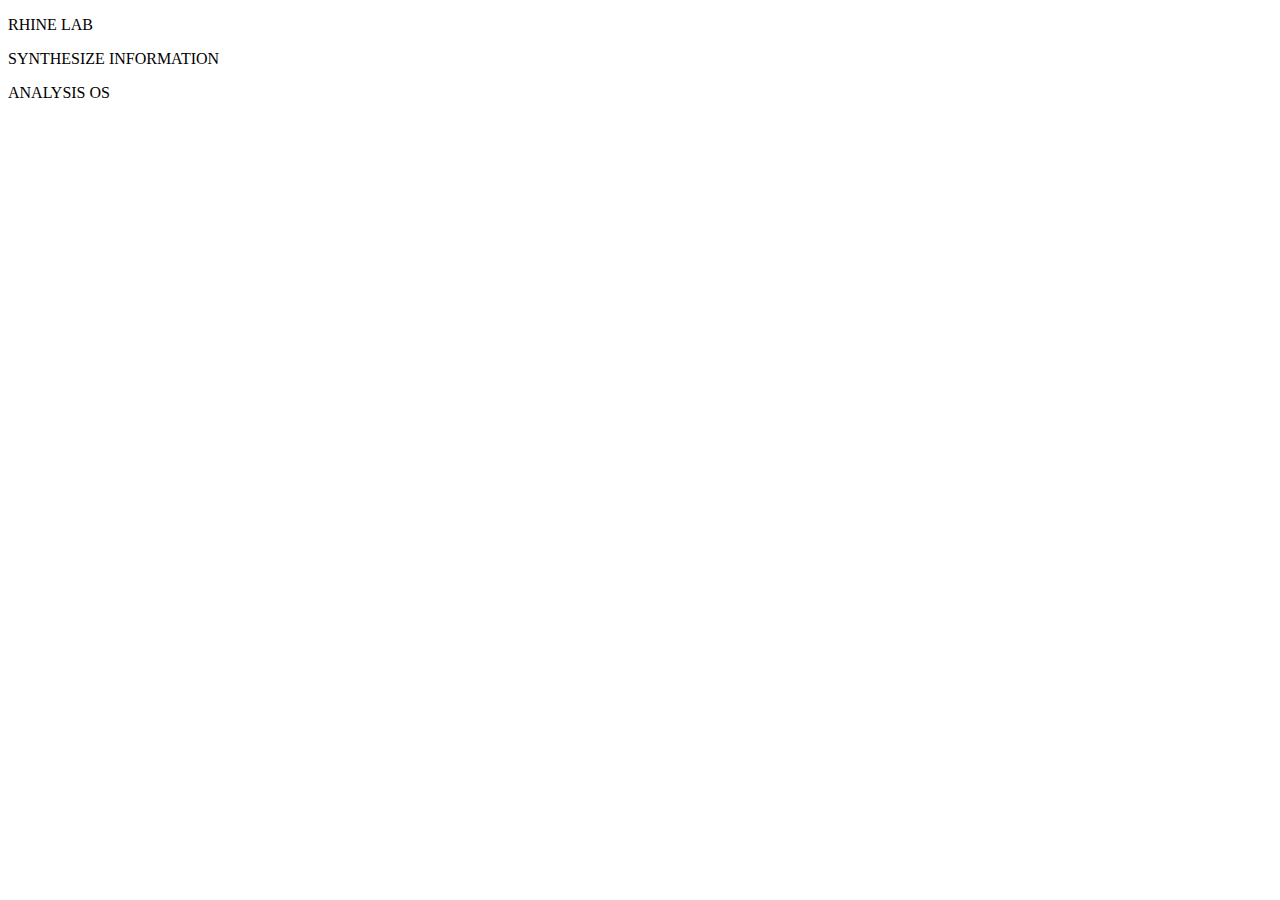
==== project/index.html @ 027043c8 "web第一次提交" ====
<!DOCTYPE html>
<html lang="zh-CN">
<head>
    <meta charset="UTF-8">
    <meta name="viewport" content="width=device-width, initial-scale=1.0">
    <title>index</title>
    <link rel="stylesheet" href="style.css">
</head>
<body>
    <div class="rhine-lab">
        <p class="line1">RHINE LAB</p>
        <p class="line2">SYNTHESIZE    INFORMATION</p>
        <p class="line3">ANALYSIS   OS</p>
    </div>
</body>
</html>
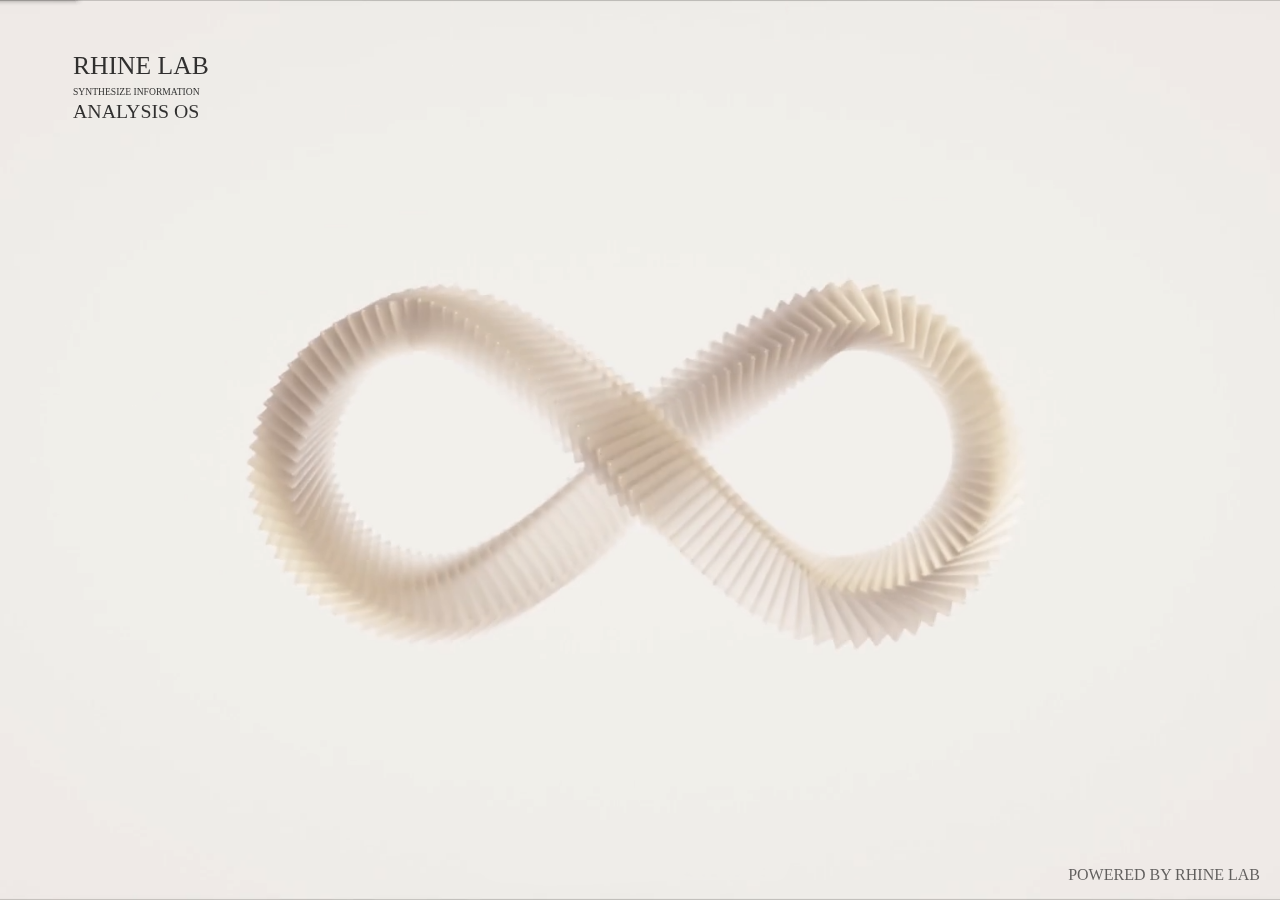
==== commit 9e1823b1: "web第二次提交" ====
--- a/project/index.html
+++ b/project/index.html
@@ -3,14 +3,27 @@
 <head>
     <meta charset="UTF-8">
     <meta name="viewport" content="width=device-width, initial-scale=1.0">
-    <title>index</title>
-    <link rel="stylesheet" href="style.css">
+    <title>RHINE LAB</title>
+    <link rel="stylesheet" href="CSS/style.css">
+    <style>
+        body{
+            background-image: url(image/background.png);
+            background-size: cover;
+            background-position: center;
+        }
+    </style>
 </head>
 <body>
+
     <div class="rhine-lab">
         <p class="line1">RHINE LAB</p>
         <p class="line2">SYNTHESIZE    INFORMATION</p>
         <p class="line3">ANALYSIS   OS</p>
     </div>
+    <div>
+        <p class="bottom">POWERED BY RHINE LAB</p>
+    </div>
+
+
 </body>
 </html>
--- a/project/CSS/style.css
+++ b/project/CSS/style.css
@@ -0,0 +1,36 @@
+body{
+    background-attachment: fixed;
+}
+
+.rhine-lab{
+    position: fixed;
+    width: 15vw;
+    height: 10vh;
+    margin: 40px 60px;
+    color: rgb(0, 0, 0,0.8);
+}
+
+.line1{
+    font-size: 2vw;
+    padding: 3px 5px;
+    margin: 0%;
+}
+
+.line2{
+    font-size: 0.75vw;
+    padding: 2px 5px;
+    margin: 0%;
+}
+
+.line3{
+    font-size: 1.55vw;
+    padding: 1px 5px;
+    margin: 0%;
+}
+
+.bottom{
+    position: fixed;
+    bottom: 0;
+    right: 20px;
+    color: rgb(0, 0, 0,0.6);
+}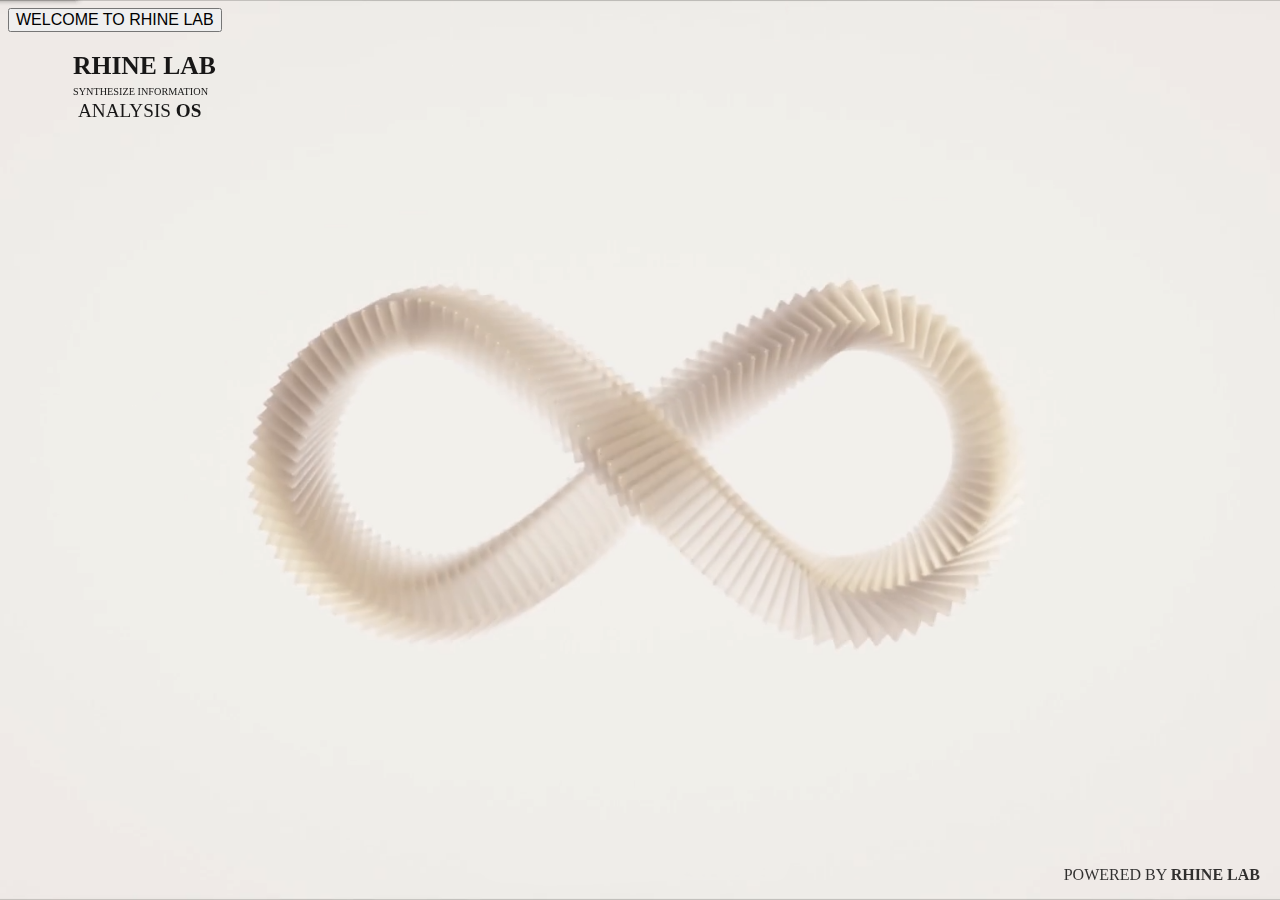
==== commit 1e32fe80: "第三次提交" ====
--- a/project/index.html
+++ b/project/index.html
@@ -5,6 +5,7 @@
     <meta name="viewport" content="width=device-width, initial-scale=1.0">
     <title>RHINE LAB</title>
     <link rel="stylesheet" href="CSS/style.css">
+    <link rel="icon" href="image/Logo_莱茵生命.png" type="image/png">
     <style>
         body{
             background-image: url(image/background.png);
@@ -14,16 +15,20 @@
     </style>
 </head>
 <body>
-
+    
     <div class="rhine-lab">
         <p class="line1">RHINE LAB</p>
         <p class="line2">SYNTHESIZE    INFORMATION</p>
-        <p class="line3">ANALYSIS   OS</p>
+        <p class="line3">ANALYSIS   <span style="font-weight: 550;">OS</span></p>
     </div>
     <div>
-        <p class="bottom">POWERED BY RHINE LAB</p>
+        <p class="bottom">POWERED BY <span style="font-weight: 600;">RHINE LAB</span></p>
     </div>
-
+    
+    <button class="welcome">
+        WELCOME TO 
+        RHINE LAB
+    </button>
 
 </body>
 </html>
--- a/project/CSS/style.css
+++ b/project/CSS/style.css
@@ -7,24 +7,25 @@
     width: 15vw;
     height: 10vh;
     margin: 40px 60px;
-    color: rgb(0, 0, 0,0.8);
+    color: rgb(0, 0, 0,0.9);
 }
 
 .line1{
     font-size: 2vw;
+    font-weight: 700;
     padding: 3px 5px;
     margin: 0%;
 }
 
 .line2{
-    font-size: 0.75vw;
+    font-size: 0.8vw;
     padding: 2px 5px;
     margin: 0%;
 }
 
 .line3{
-    font-size: 1.55vw;
-    padding: 1px 5px;
+    font-size: 1.5vw;
+    padding: 1px 10px;
     margin: 0%;
 }
 
@@ -32,5 +33,9 @@
     position: fixed;
     bottom: 0;
     right: 20px;
-    color: rgb(0, 0, 0,0.6);
+    color: rgb(0, 0, 0,0.8);
+}
+
+.welcome{
+    font-size: medium;
 }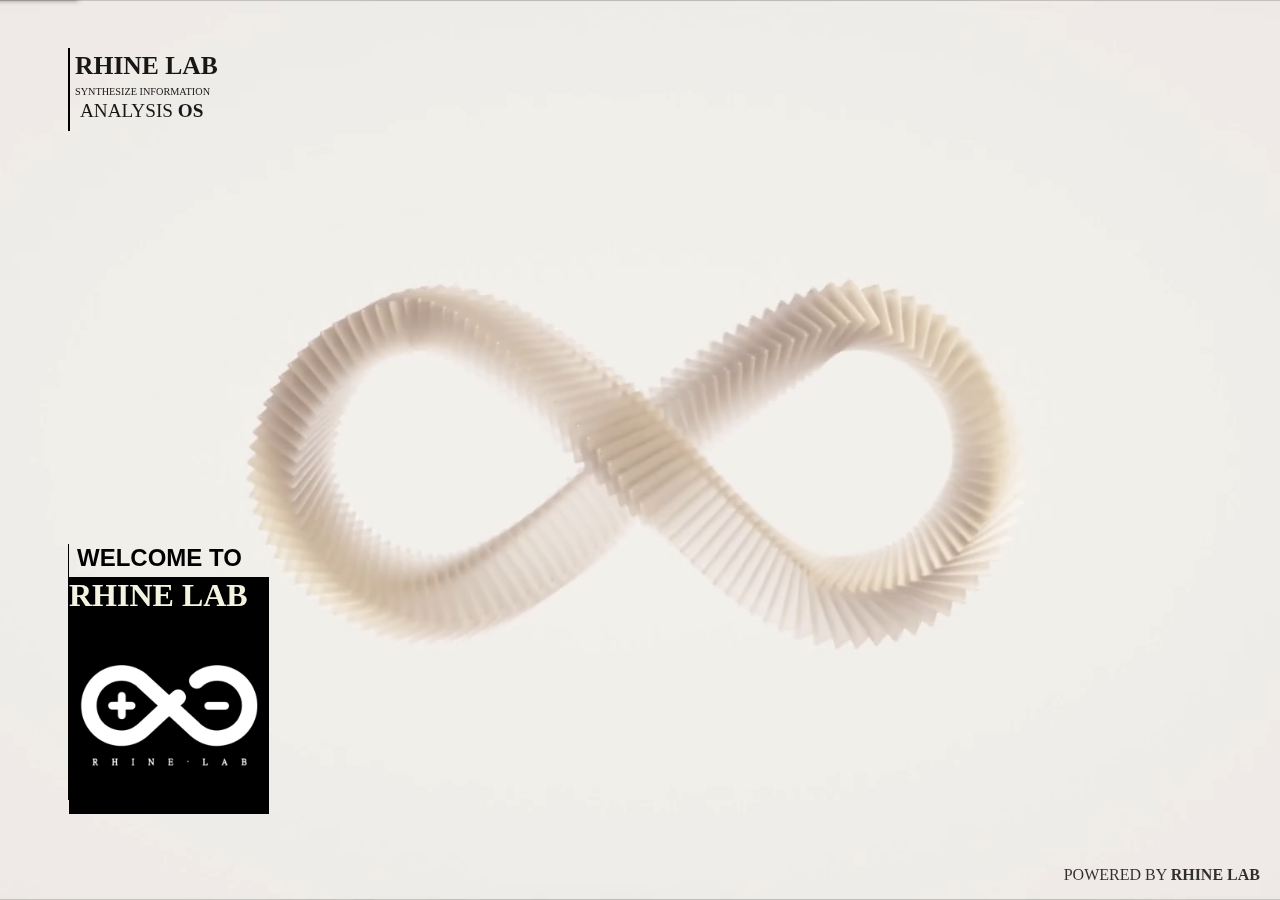
==== commit 7fde6e06: "第四次提交 11.11 13:52" ====
--- a/project/index.html
+++ b/project/index.html
@@ -24,11 +24,10 @@
     <div>
         <p class="bottom">POWERED BY <span style="font-weight: 600;">RHINE LAB</span></p>
     </div>
-    
-    <button class="welcome">
-        WELCOME TO 
-        RHINE LAB
-    </button>
-
+    <div class="WELCOME">
+        <h1 class="welcome-1">WELCOME TO </h1>
+        <h1 class="welcome-2">RHINE LAB</h1>
+        <img class="logo1" src="image/Logo_莱茵生命.png" alt="logo">
+    </div>
 </body>
 </html>
--- a/project/CSS/style.css
+++ b/project/CSS/style.css
@@ -5,9 +5,10 @@
 .rhine-lab{
     position: fixed;
     width: 15vw;
-    height: 10vh;
+    height: 6.5vw;
     margin: 40px 60px;
     color: rgb(0, 0, 0,0.9);
+    border-left: 2px solid black;
 }
 
 .line1{
@@ -36,6 +37,38 @@
     color: rgb(0, 0, 0,0.8);
 }
 
-.welcome{
-    font-size: medium;
+.line4{
+    position: fixed;
+    height: 25vw;
+    padding: 20px;
+    border-left: 1px solid black;
+    margin-left: 60px;
+    bottom: 70px;
+}
+
+.WELCOME{
+    position: fixed;
+    height: 20vw;
+    bottom: 100px;
+    padding: 0px;
+    border-left: 1px solid black;
+    margin-left: 60px;
+}
+
+.welcome-1{
+    font-size: x-large;
+    font-family: 'Franklin Gothic Medium', 'Arial Narrow', Arial, sans-serif;
+    margin: 0px 0px 0px 8px;
+}
+
+.welcome-2{
+    background-color: black;
+    color: rgb(243, 243, 223);
+    margin: 5px 0px 0px ;
+}
+
+.logo1{
+    width: 200px;
+    margin: 0px;
+    background-color: black;
 }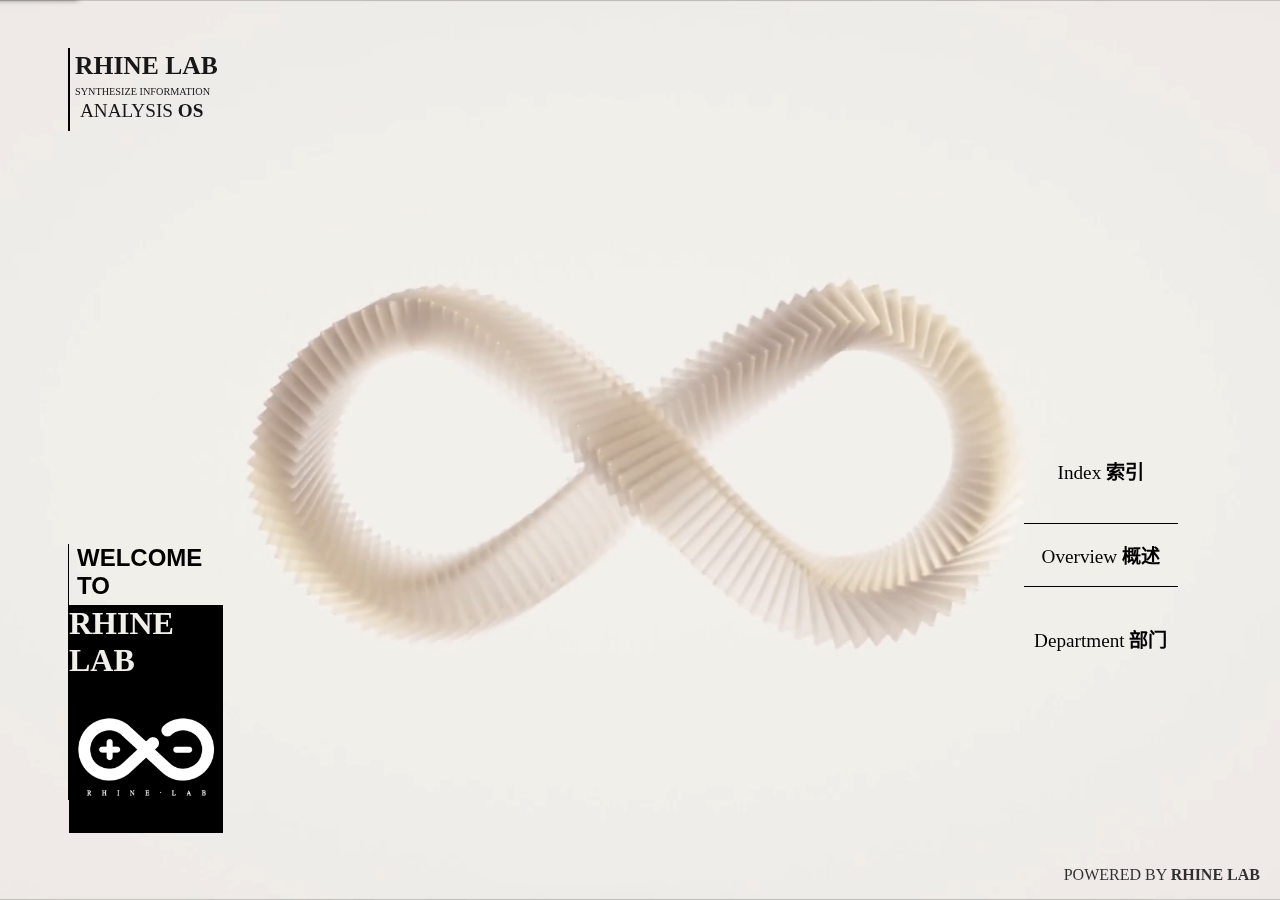
==== commit ead6aad5: "第五次提交 11.11 23:33" ====
--- a/project/index.html
+++ b/project/index.html
@@ -13,7 +13,11 @@
             background-position: center;
         }
     </style>
+    <link href="https://fonts.googleapis.com/css2?family=Orbitron&display=swap" rel="stylesheet">
+
 </head>
+
+
 <body>
     
     <div class="rhine-lab">
@@ -29,5 +33,16 @@
         <h1 class="welcome-2">RHINE LAB</h1>
         <img class="logo1" src="image/Logo_莱茵生命.png" alt="logo">
     </div>
+    <div class="content">
+        <a href="">
+            <button class="index">Index <span style="font-weight: 900;">索引</span></button>
+        </a>
+        
+        <a href=""><button class="overview">Overview <span style="font-weight: 900;">概述</span></button></a>
+        
+        <a href="">
+            <button class="department">Department <span style="font-weight: 900;">部门</span></button>
+        </a>
+    </div>
 </body>
 </html>
--- a/project/CSS/style.css
+++ b/project/CSS/style.css
@@ -49,6 +49,7 @@
 .WELCOME{
     position: fixed;
     height: 20vw;
+    width: 12vw;
     bottom: 100px;
     padding: 0px;
     border-left: 1px solid black;
@@ -63,12 +64,57 @@
 
 .welcome-2{
     background-color: black;
-    color: rgb(243, 243, 223);
+    color: #F0EFEA;
+
     margin: 5px 0px 0px ;
 }
 
 .logo1{
-    width: 200px;
+    width: 12vw;
     margin: 0px;
     background-color: black;
-}+}
+
+.content{
+    position: fixed;
+    display: flex;
+    gap: 0;
+    flex-direction: column;
+    width: 15vw;
+    height: 20vw;
+    gap: 20px;
+    right: 5vw;
+    bottom: 16vw;
+}
+
+.content button{
+    background-color: transparent;
+    height: 5vw;
+    width: 12vw;
+    font-family: Georgia, 'Times New Roman', Times, serif;
+    font-size: 1.5vw;
+    padding: 0;
+    margin: 0;
+    cursor: pointer;
+    transition: color 0.3s;
+}
+
+.content button:hover{
+    color: rgb(219, 191, 156);
+}
+
+.index{
+    border: none;
+}
+
+.overview{
+    border-top: 1px solid black;
+    border-bottom: 1px solid black;
+    border-right: 0;
+    border-left: 0;
+}
+
+.department{
+    border: none;
+}
+
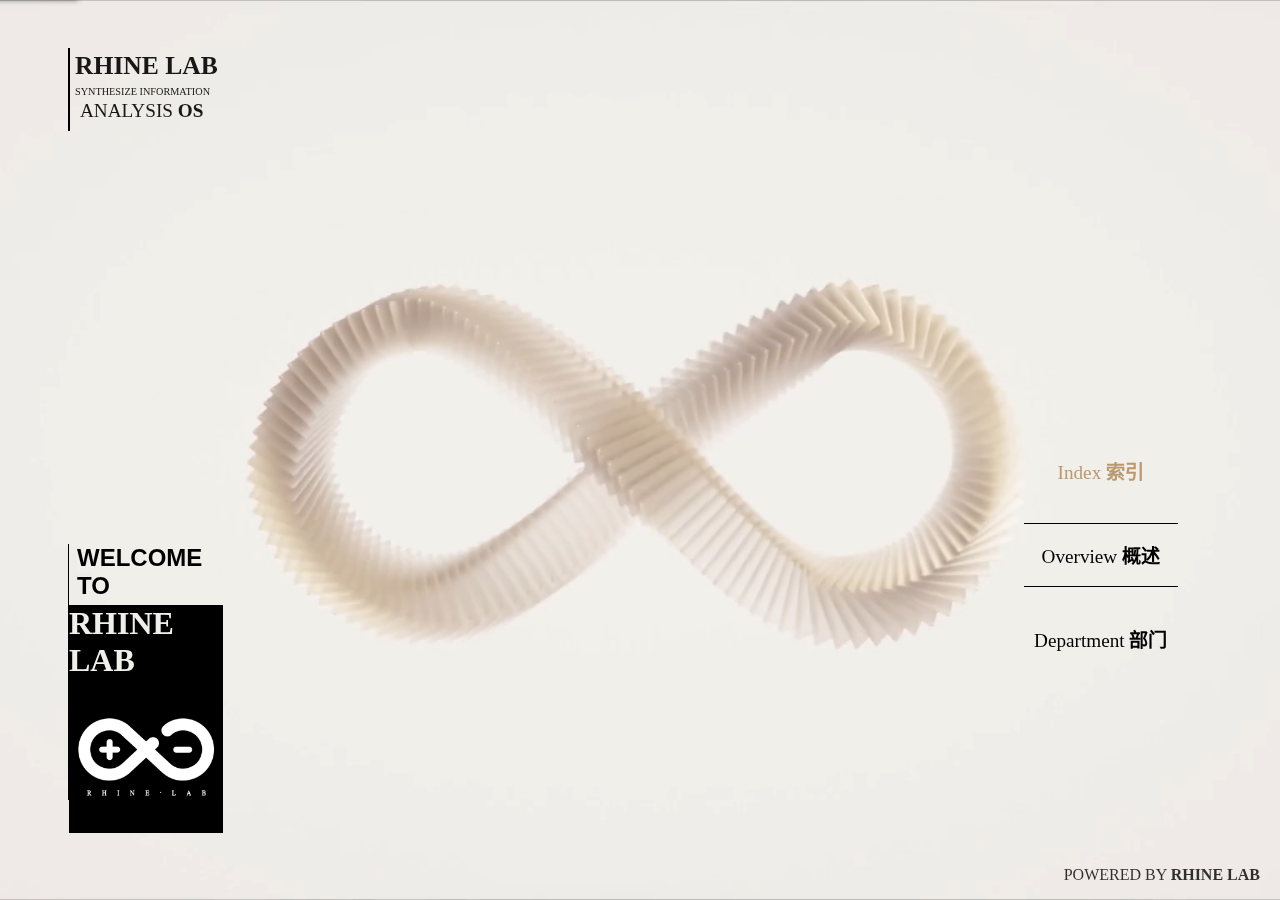
==== commit 135194f8: "第六次提交（圆弧）" ====
--- a/project/index.html
+++ b/project/index.html
@@ -4,7 +4,7 @@
     <meta charset="UTF-8">
     <meta name="viewport" content="width=device-width, initial-scale=1.0">
     <title>RHINE LAB</title>
-    <link rel="stylesheet" href="CSS/style.css">
+    <link rel="stylesheet" href="CSS/style-index.css">
     <link rel="icon" href="image/Logo_莱茵生命.png" type="image/png">
     <style>
         body{
@@ -34,13 +34,14 @@
         <img class="logo1" src="image/Logo_莱茵生命.png" alt="logo">
     </div>
     <div class="content">
-        <a href="">
-            <button class="index">Index <span style="font-weight: 900;">索引</span></button>
+        
+        <a href="index.html"><button class="index">Index <span style="font-weight: 900;">索引</span></button></a>
+    
+        <a href="Overview.html">
+            <button class="overview">Overview <span style="font-weight: 900;">概述</span></button>
         </a>
         
-        <a href=""><button class="overview">Overview <span style="font-weight: 900;">概述</span></button></a>
-        
-        <a href="">
+        <a href="Department.html">
             <button class="department">Department <span style="font-weight: 900;">部门</span></button>
         </a>
     </div>
--- a/project/CSS/style-index.css
+++ b/project/CSS/style-index.css
@@ -0,0 +1,126 @@
+body{
+    background-attachment: fixed;
+}
+
+.rhine-lab{
+    position: fixed;
+    width: 15vw;
+    height: 6.5vw;
+    margin: 40px 60px;
+    color: rgb(0, 0, 0,0.9);
+    border-left: 2px solid black;
+}
+
+.line1{
+    font-size: 2vw;
+    font-weight: 700;
+    padding: 3px 5px;
+    margin: 0%;
+}
+
+.line2{
+    font-size: 0.8vw;
+    padding: 2px 5px;
+    margin: 0%;
+}
+
+.line3{
+    font-size: 1.5vw;
+    padding: 1px 10px;
+    margin: 0%;
+}
+
+.bottom{
+    position: fixed;
+    bottom: 0;
+    right: 20px;
+    color: rgb(0, 0, 0,0.8);
+}
+
+.line4{
+    position: fixed;
+    height: 25vw;
+    padding: 20px;
+    border-left: 1px solid black;
+    margin-left: 60px;
+    bottom: 70px;
+}
+
+.WELCOME{
+    position: fixed;
+    height: 20vw;
+    width: 12vw;
+    bottom: 100px;
+    padding: 0px;
+    border-left: 1px solid black;
+    margin-left: 60px;
+}
+
+.welcome-1{
+    font-size: x-large;
+    font-family: 'Franklin Gothic Medium', 'Arial Narrow', Arial, sans-serif;
+    margin: 0px 0px 0px 8px;
+}
+
+.welcome-2{
+    background-color: black;
+    color: #F0EFEA;
+
+    margin: 5px 0px 0px ;
+}
+
+.logo1{
+    width: 12vw;
+    margin: 0px;
+    background-color: black;
+}
+
+.content{
+    position: fixed;
+    display: flex;
+    gap: 0;
+    flex-direction: column;
+    width: 15vw;
+    height: 20vw;
+    gap: 20px;
+    right: 5vw;
+    bottom: 16vw;
+}
+
+.content button{
+    background-color: transparent;
+    height: 5vw;
+    width: 12vw;
+    font-family: Georgia, 'Bebas Neue', Times, serif;
+    font-size: 1.5vw;
+    padding: 0;
+    margin: 0;
+    cursor: pointer;
+    transition: color 0.3s;
+}
+
+.content button:hover{
+    color: rgb(187, 152, 109);
+}
+
+.index{
+    border: none;
+    color: rgb(187, 152, 109);
+}
+
+.overview{
+    border-top: 1px solid black;
+    border-bottom: 1px solid black;
+    border-right: 0;
+    border-left: 0;
+}
+
+.department{
+    border: none;
+}
+
+a{
+    padding: 0;
+    margin: 0;
+}
+
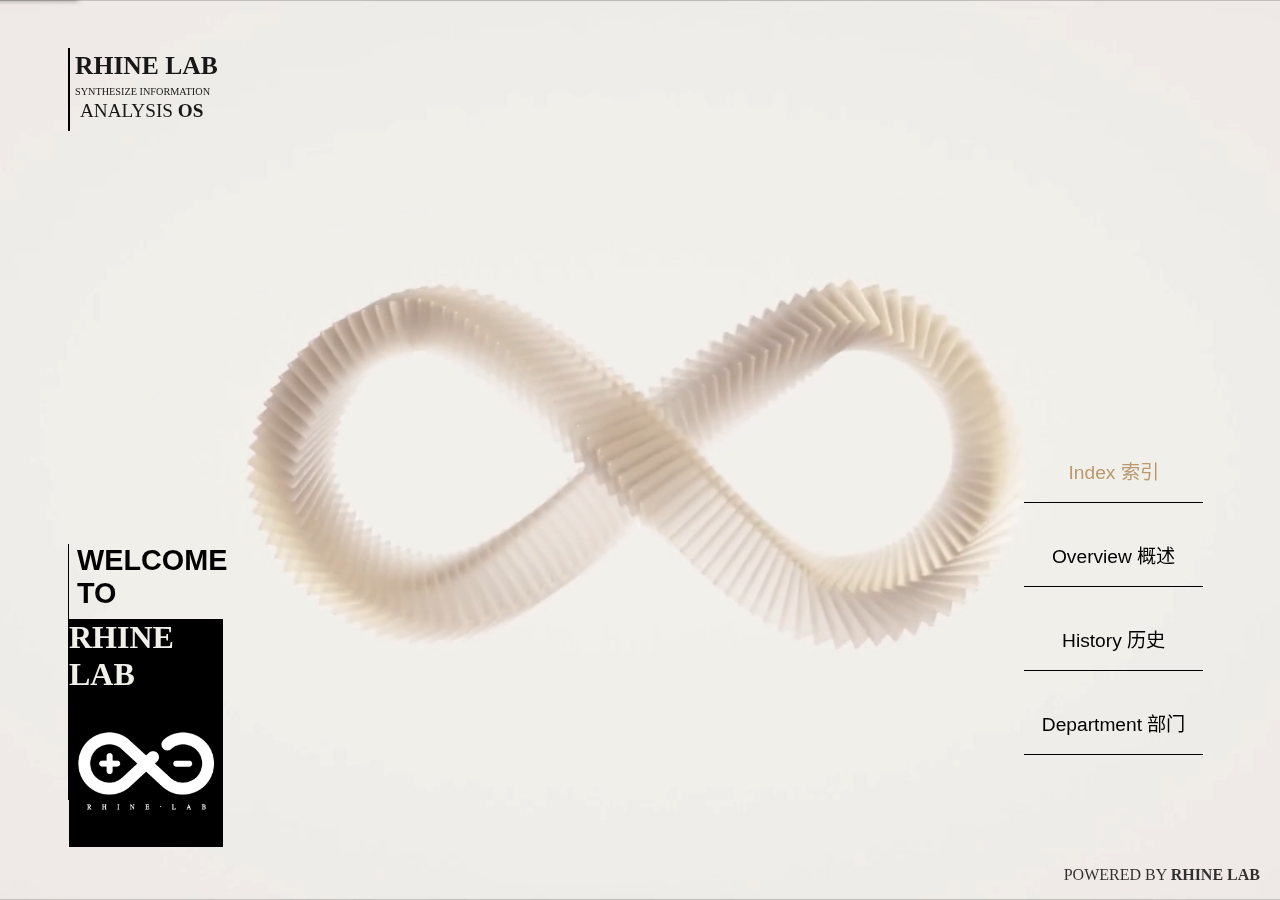
==== commit 640836e4: "第七次提交" ====
--- a/project/index.html
+++ b/project/index.html
@@ -13,7 +13,6 @@
             background-position: center;
         }
     </style>
-    <link href="https://fonts.googleapis.com/css2?family=Orbitron&display=swap" rel="stylesheet">
 
 </head>
 
@@ -35,14 +34,20 @@
     </div>
     <div class="content">
         
-        <a href="index.html"><button class="index">Index <span style="font-weight: 900;">索引</span></button></a>
+        <a href="index.html">
+            <button class="index">Index <span style="font-weight: 500;">索引</span></button>
+        </a>
     
         <a href="Overview.html">
-            <button class="overview">Overview <span style="font-weight: 900;">概述</span></button>
+            <button class="overview">Overview <span style="font-weight: 500;">概述</span></button>
+        </a>
+
+        <a href="History.html">
+            <button class="history">History <span style="font-weight: 500;">历史</span></button>
         </a>
         
         <a href="Department.html">
-            <button class="department">Department <span style="font-weight: 900;">部门</span></button>
+            <button class="department">Department <span style="font-weight: 500;">部门</span></button>
         </a>
     </div>
 </body>
--- a/project/CSS/style-index.css
+++ b/project/CSS/style-index.css
@@ -1,3 +1,10 @@
+@font-face {
+    font-family: BEBAS-NEUE;
+    src: url(FONT/BebasNeue-Regular.ttf) format('truetype');
+    font-weight: normal;
+    font-style: normal;
+}
+
 body{
     background-attachment: fixed;
 }
@@ -57,9 +64,9 @@
 }
 
 .welcome-1{
-    font-size: x-large;
+    font-size: 180%;
     font-family: 'Franklin Gothic Medium', 'Arial Narrow', Arial, sans-serif;
-    margin: 0px 0px 0px 8px;
+    margin: 0px 0px 9px 8px;
 }
 
 .welcome-2{
@@ -90,8 +97,8 @@
 .content button{
     background-color: transparent;
     height: 5vw;
-    width: 12vw;
-    font-family: Georgia, 'Bebas Neue', Times, serif;
+    width: 14vw;
+    font-family: 'Gill Sans', 'Gill Sans MT', Calibri, 'Trebuchet MS', sans-serif;
     font-size: 1.5vw;
     padding: 0;
     margin: 0;
@@ -106,17 +113,22 @@
 .index{
     border: none;
     color: rgb(187, 152, 109);
+    border-bottom: 1px solid black;
 }
 
 .overview{
-    border-top: 1px solid black;
+    border: none;
     border-bottom: 1px solid black;
-    border-right: 0;
-    border-left: 0;
+}
+
+.history{
+    border: none;
+    border-bottom: 1px solid black;
 }
 
 .department{
     border: none;
+    border-bottom: 1px solid black;
 }
 
 a{
